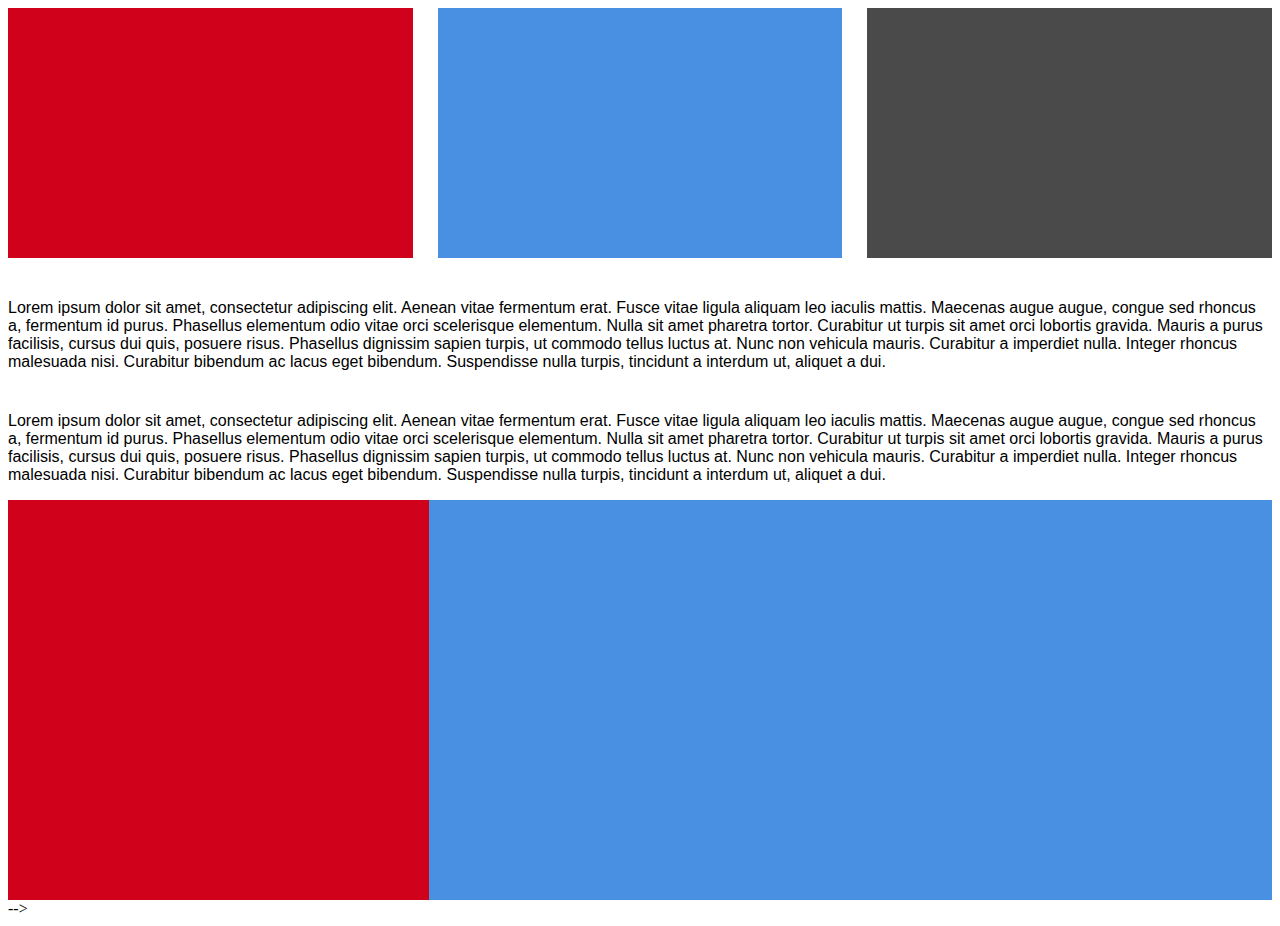
==== first/index.html @ c43135d9 "All but final line done. Used flex" ====
<!DOCTYPE html>

<html>
    <head>
        <link rel="stylesheet" type="text/css" href="style.css"/>
    </head>
    <body>
        <div class = "topP">
            <div class = "tChild red"></div>
            <div class = "tChild blue"></div>
            <div class = "tChild grey"></div>
        </div>
        <p>
            Lorem ipsum dolor sit amet, consectetur adipiscing elit. Aenean vitae fermentum erat. 
            Fusce vitae ligula aliquam leo iaculis mattis. Maecenas augue augue, congue sed 
            rhoncus a, fermentum id purus. Phasellus elementum odio vitae orci scelerisque 
            elementum. Nulla sit amet pharetra tortor. Curabitur ut turpis sit amet orci lobortis 
            gravida. Mauris a purus facilisis, cursus dui quis, posuere risus. Phasellus dignissim 
            sapien turpis, ut commodo tellus luctus at. Nunc non vehicula mauris. Curabitur a 
            imperdiet nulla. Integer rhoncus malesuada nisi. Curabitur bibendum ac lacus eget 
            bibendum. Suspendisse nulla turpis, tincidunt a interdum ut, aliquet a dui.
        </p>
        <p>
            Lorem ipsum dolor sit amet, consectetur adipiscing elit. Aenean vitae fermentum erat. 
            Fusce vitae ligula aliquam leo iaculis mattis. Maecenas augue augue, congue sed 
            rhoncus a, fermentum id purus. Phasellus elementum odio vitae orci scelerisque 
            elementum. Nulla sit amet pharetra tortor. Curabitur ut turpis sit amet orci lobortis 
            gravida. Mauris a purus facilisis, cursus dui quis, posuere risus. Phasellus dignissim 
            sapien turpis, ut commodo tellus luctus at. Nunc non vehicula mauris. Curabitur a 
            imperdiet nulla. Integer rhoncus malesuada nisi. Curabitur bibendum ac lacus eget 
            bibendum. Suspendisse nulla turpis, tincidunt a interdum ut, aliquet a dui.
        </p>
        <div class = "midContainer">
            <div class = "child1 red"></div>
            <div class = "child2 blue"></div>
        </div>
        <div class = "footer">
            <div class = "blue"></div>
            <div class = "red"></div>
            <div class = "grey"></div>
        </div> -->
    </body>
</html>
---- first/style.css ----
.topP {
    display: flex;
    justify-content: space-between;
    width: 100%;
}

.tChild {
    width: 500px;
    height: 250px;
}

.red {
    background-color: #D0021B;
}

.blue {
    background-color: #4A90E2;
    margin: 0 25px;
}

.grey {
    background-color: #4A4A4A;
}

p {
    width: 100%;
    padding-top:25px;
    font-family: Arial;
}

.midContainer {
    width: 100%;
    height: 400px;
    display: flex;
}

.child1 {
    flex: 1;
}

.child2 {
    flex: 2;
    margin: 0;
}
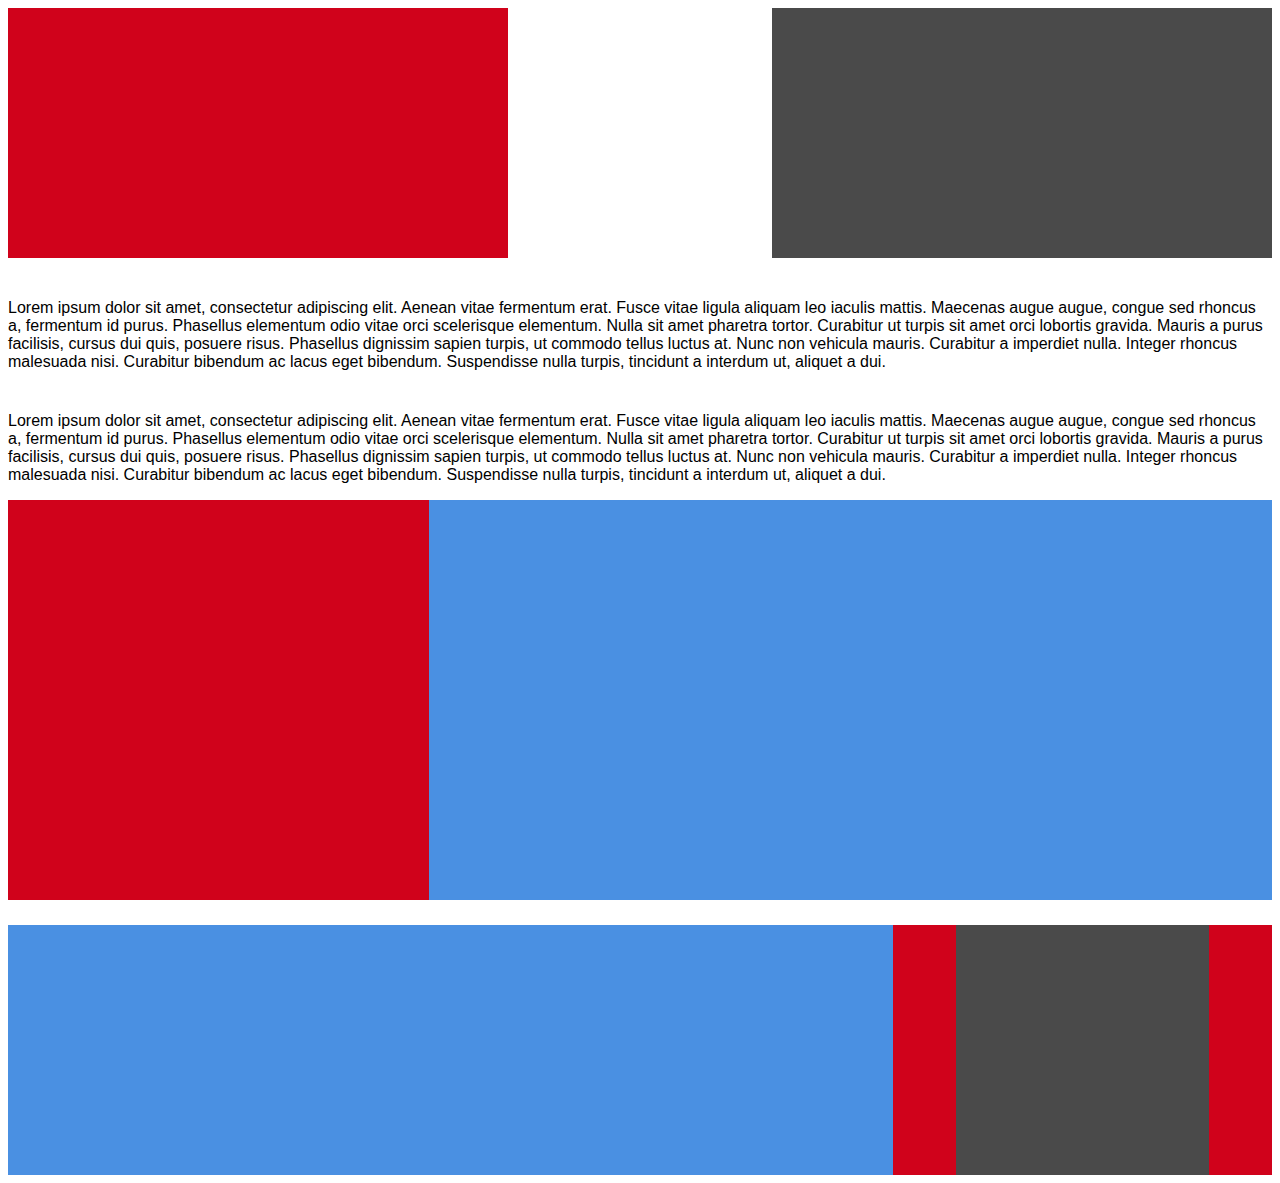
==== commit a6600c35: "Finished product, used flex" ====
--- a/first/index.html
+++ b/first/index.html
@@ -7,7 +7,7 @@
     <body>
         <div class = "topP">
             <div class = "tChild red"></div>
-            <div class = "tChild blue"></div>
+            <div class = "tChild2 blue"></div>
             <div class = "tChild grey"></div>
         </div>
         <p>
@@ -35,9 +35,10 @@
             <div class = "child2 blue"></div>
         </div>
         <div class = "footer">
-            <div class = "blue"></div>
-            <div class = "red"></div>
-            <div class = "grey"></div>
-        </div> -->
+            <div class = "fChild1 blue"></div>
+            <div class = "fChild2 red"></div>
+            <div class = "fChild3 grey"></div>
+            <div class = "fChild2 red"></div>
+        </div>
     </body>
 </html>--- a/first/style.css
+++ b/first/style.css
@@ -15,7 +15,6 @@
 
 .blue {
     background-color: #4A90E2;
-    margin: 0 25px;
 }
 
 .grey {
@@ -41,4 +40,24 @@
 .child2 {
     flex: 2;
     margin: 0;
+}
+
+.footer {
+    margin-top: 25px;
+    width: 100%;
+    height: 250px;
+    display: flex;
+}
+
+.fChild1 {
+    flex: 14;
+    margin: 0;
+}
+
+.fChild2 {
+    flex: 1;
+}
+
+.fChild3 {
+    flex: 4;
 }